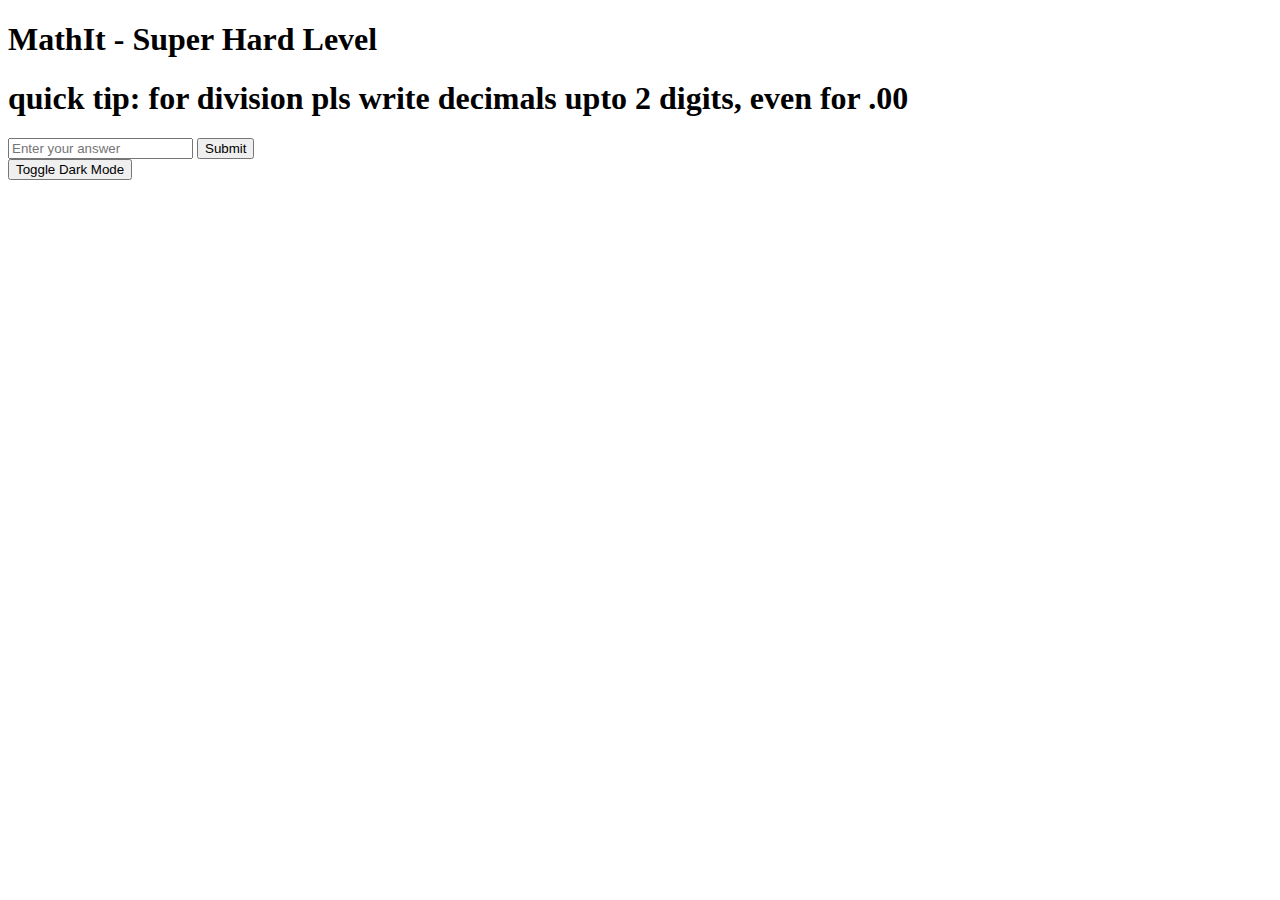
==== superhard-quiz/superhard-quiz.html @ 9b68a4ea "Create superhard-quiz.html" ====
<!DOCTYPE html>
<html lang="en">
<head>
  <meta charset="UTF-8">
  <meta name="viewport" content="width=device-width, initial-scale=1.0">
  <title>Mental Math Quiz - Super Hard Level</title>
  <link rel="stylesheet" href="superhard-style.css">
</head>
<body>
  <div class="quiz-container">
    <h1>MathIt - Super Hard Level</h1>
    <h1>quick tip: for division pls write decimals upto 2 digits, even for .00</h1>
    <div id="question-container"></div>
    <input type="text" id="answer-input" placeholder="Enter your answer">
    <button id="submit-btn">Submit</button>
    <div id="timer"></div>
    <div id="score-container"></div>
    <button id="dark-mode-toggle">Toggle Dark Mode</button>
    <button id="home-btn" style="display: none;">Home</button>
  </div>
  <script src="superhard-quiz.js"></script>
</body>
</html>
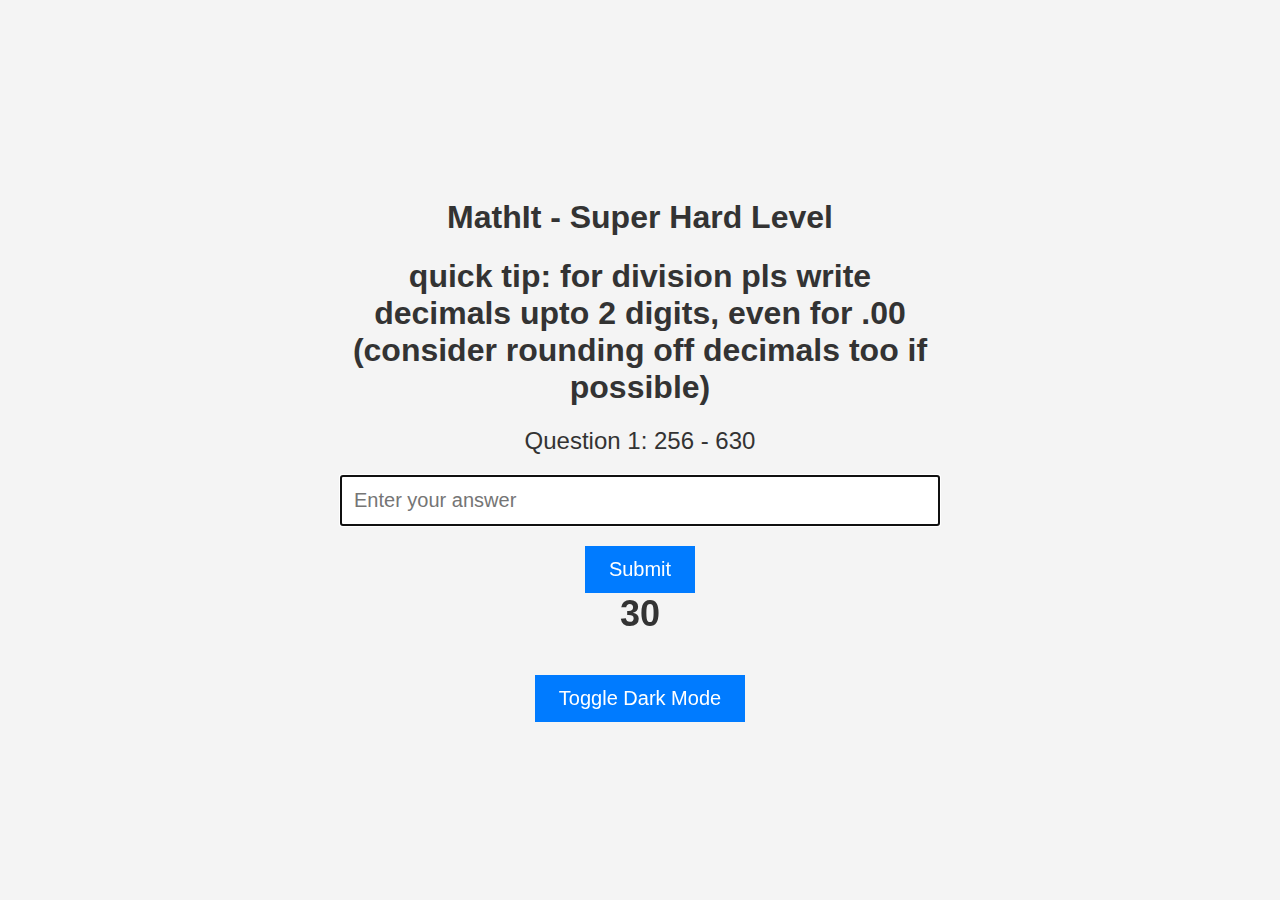
==== commit b031f6c3: "Update superhard-quiz.html" ====
--- a/superhard-quiz/superhard-quiz.html
+++ b/superhard-quiz/superhard-quiz.html
@@ -9,7 +9,7 @@
 <body>
   <div class="quiz-container">
     <h1>MathIt - Super Hard Level</h1>
-    <h1>quick tip: for division pls write decimals upto 2 digits, even for .00</h1>
+    <h1>quick tip: for division pls write decimals upto 2 digits, even for .00 (consider rounding off decimals too if possible)</h1>
     <div id="question-container"></div>
     <input type="text" id="answer-input" placeholder="Enter your answer">
     <button id="submit-btn">Submit</button>
--- a/superhard-quiz/superhard-style.css
+++ b/superhard-quiz/superhard-style.css
@@ -0,0 +1,126 @@
+/* General Styles */
+
+body {
+  font-family: Arial, sans-serif;
+  background-color: #f4f4f4;
+  color: #333;
+  display: flex;
+  justify-content: center;
+  align-items: center;
+  height: 100vh;
+  margin: 0;
+  transition: background-color 0.3s ease;
+}
+
+body.dark-mode {
+  background-color: #333;
+  color: #f4f4f4;
+}
+
+.quiz-container {
+  max-width: 600px;
+  width: 80%;
+  text-align: center;
+}
+
+/* Question and Answer Styles */
+
+#question-container {
+  margin-bottom: 20px;
+  font-size: 24px;
+}
+
+#answer-input {
+  margin-bottom: 20px;
+  padding: 12px;
+  font-size: 20px;
+  width: 100%;
+  box-sizing: border-box;
+}
+
+/* Button Styles */
+
+#submit-btn {
+  padding: 12px 24px;
+  font-size: 20px;
+  background-color: #007bff;
+  color: #fff;
+  border: none;
+  cursor: pointer;
+  transition: background-color 0.3s ease;
+}
+
+#submit-btn:hover {
+  background-color: #0056b3;
+}
+
+#score-container {
+  margin-top: 20px;
+  font-weight: bold;
+  font-size: 24px;
+}
+
+#dark-mode-toggle {
+  margin-top: 20px;
+  padding: 12px 24px;
+  font-size: 20px;
+  background-color: #007bff;
+  color: #fff;
+  border: none;
+  cursor: pointer;
+  transition: background-color 0.3s ease;
+}
+
+#dark-mode-toggle:hover {
+  background-color: #0056b3;
+}
+
+/* Incorrect Answers Styles */
+
+.incorrect-title {
+  color: red;
+}
+
+/* Try Again Button Styles */
+
+#home-btn {
+  padding: 12px 24px;
+  background-color: #4CAF50;
+  color: white;
+  border: none;
+  border-radius: 5px;
+  text-align: center;
+  text-decoration: none;
+  display: inline-block;
+  font-size: 16px;
+  margin-top: 20px;
+  cursor: pointer;
+  transition-duration: 0.4s;
+}
+
+#try-again-btn:hover {
+  background-color: #45a049;
+}
+
+/* Timer Styles */
+
+#timer {
+  font-size: 36px;
+  font-weight: bold;
+  color: #333;
+  text-align: center;
+  margin-bottom: 20px;
+  display: block;
+}
+
+body.dark-mode #timer {
+  color: #fff;
+}
+
+#score-container {
+  margin-top: 20px;
+  font-weight: bold;
+  font-size: 24px;
+  overflow-y: auto; /* Add scrollability for long content */
+  max-height: 300px; /* Set a max height for the container */
+}
